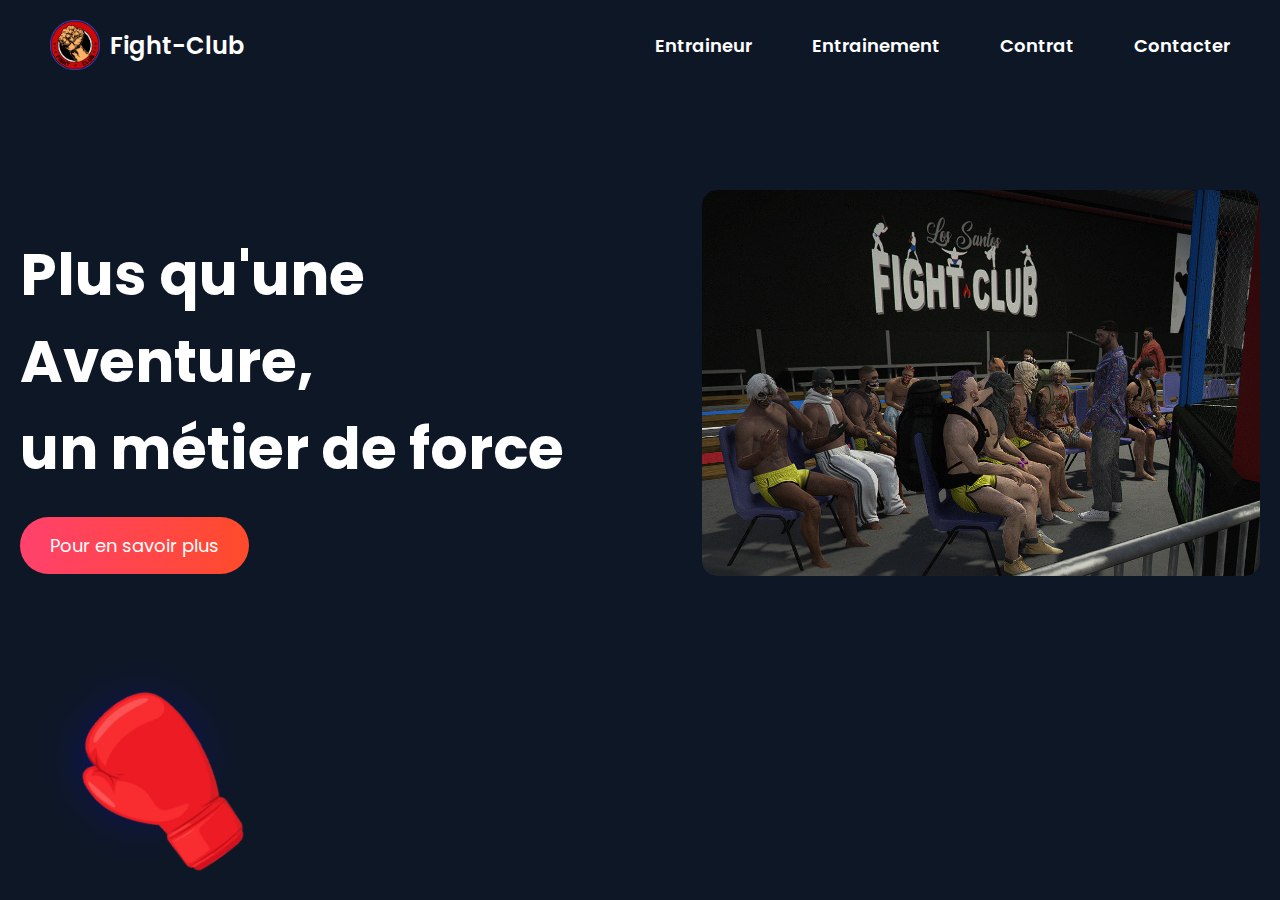
==== index.html @ 619f3e19 "maj" ====
<!DOCTYPE html>
<html lang="fr">
<head>
    <meta charset="UTF-8">
    <meta name="viewport" content="width=device-width, initial-scale=1.0">
    <title>Fight-Club</title>
    <link rel="stylesheet" href="styles.css">
    <link href="https://fonts.googleapis.com/css2?family=Poppins:wght@600&display=swap" rel="stylesheet">
</head>
<body>
    <header>
        <div class="logo">
            <img src="fc.png" alt="Fight-Club Logo">
            <span>Fight-Club</span>
        </div>
        <nav>
            <ul>
                <li><a href="#">Entraineur</a></li>
                <li><a href="#">Entrainement</a></li>
                <li><a href="#">Contrat</a></li>
                <li><a href="#">Contacter</a></li>
            </ul>
        </nav>
    </header>
    <main>
        <section class="hero">
            <div class="hero-content">
                <h1>Plus qu'une Aventure,<br> un métier de force</h1>
                <a href="#" class="cta-button">Pour en savoir plus</a>
            </div>
            <div class="hero-image">
                <div class="image-wrapper">
                    <img src="image.png" alt="Fight Club Image">
                </div>
            </div>
        </section>
    </main>
    <button id="scrollToTopBtn">⬆</button>
    <div class="boxing-glove">
        <img src="image2.png" alt="Boxing Glove">
    </div>
    <script src="scripts.js"></script>
</body>
</html>
---- styles.css ----
body {
    margin: 0;
    font-family: 'Poppins', sans-serif;
    background-color: #0E1726;
    color: #fff;
}

header {
    display: flex;
    justify-content: space-between;
    align-items: center;
    padding: 20px 50px;
    background-color: #0E1726;
    position: sticky;
    top: 0;
    z-index: 1000;
}

.logo {
    display: flex;
    align-items: center;
}

.logo img {
    width: 50px;
    margin-right: 10px;
}

.logo span {
    font-size: 24px;
    font-weight: 600;
}

nav ul {
    list-style-type: none;
    margin: 0;
    padding: 0;
    display: flex;
    gap: 60px;
}

nav ul li {
    display: inline;
}

nav ul li a {
    color: #fff;
    text-decoration: none;
    font-size: 18px;
    font-weight: 600;
    position: relative;
    transition: color 0.3s;
}

nav ul li a::before {
    content: '';
    position: absolute;
    width: 0;
    height: 3px;
    bottom: -5px;
    left: 0;
    background-color: #FF416C;
    transition: width 0.3s;
}

nav ul li a:hover::before {
    width: 100%;
}

nav ul li a:hover {
    color: #FF416C;
}

.hero {
    display: flex;
    justify-content: space-between;
    align-items: center;
    padding: 100px 20px;
    background-color: #0E1726;
    animation: fadeIn 1s ease-in-out;
}

@keyframes fadeIn {
    from {
        opacity: 0;
        transform: translateY(20px);
    }
    to {
        opacity: 1;
        transform: translateY(0);
    }
}

.hero-content {
    max-width: 50%;
}

.hero-content h1 {
    font-size: 58px;
    margin-bottom: 25px;
    animation: slideInLeft 1s ease-in-out;
    left: 300px;
}

@keyframes slideInLeft {
    from {
        opacity: 0;
        transform: translateX(-50px);
    }
    to {
        opacity: 1;
        transform: translateX(0);
        left: 30px;
    }
}

.cta-button {
    display: inline-block;
    padding: 15px 30px;
    background: linear-gradient(90deg, #FF416C, #FF4B2B, #FF416C);
    background-size: 200% 200%;
    color: #fff;
    text-decoration: none;
    border-radius: 30px;
    font-size: 18px;
    transition: background-position 0.5s;
    animation: slideInUp 1s ease-in-out;
}

.cta-button:hover {
    background-position: right center;
}

@keyframes slideInUp {
    from {
        opacity: 0;
        transform: translateY(50px);
    }
    to {
        opacity: 1;
        transform: translateY(0);
    }
}

.hero-image {
    position: relative;
    width: 45%;
}

.image-wrapper {
    position: relative;
    width: 100%;
    height: 100%;
    border-radius: 15px;
    overflow: hidden;
}

.image-wrapper::before {
    content: '';
    position: absolute;
    top: 0;
    left: 0;
    right: 0;
    bottom: 0;
    background: radial-gradient(circle at center, rgba(0, 0, 255, 0.5), rgba(0, 0, 255, 0));
    border-radius: 15px;
    z-index: -1;
    filter: blur(100px);
    pointer-events: none;
}

.hero-image img {
    width: 100%;
    height: auto;
    display: block;
    border-radius: 15px;
    animation: slideInRight 1s ease-in-out forwards;
}

@keyframes slideInRight {
    from {
        opacity: 0;
        transform: translateX(50px);
    }
    to {
        opacity: 1;
        transform: translateX(0);
    }
}

#scrollToTopBtn {
    position: fixed;
    bottom: 20px;
    right: 20px;
    width: 40px;
    height: 40px;
    border: none;
    border-radius: 50%;
    background-color: #fff;
    color: #000;
    font-size: 20px;
    cursor: pointer;
    display: none;
    justify-content: center;
    align-items: center;
    box-shadow: 0 4px 8px rgba(0, 0, 0, 0.2);
    transition: background-color 0.3s;
}

#scrollToTopBtn:hover {
    background-color: #FF416C;
    color: #fff;
}

.boxing-glove {
    position: fixed;
    bottom: 80px;
    left: 80px;
    width: 120px;
    height: 120px;
    transform: rotate(-35deg);
    animation: fadeInGlove 1s ease-in-out forwards;
}

@keyframes fadeInGlove {
    from {
        opacity: 0;
        transform: translateY(20px);
    }
    to {
        opacity: 1;
        transform: translateY(0);
        transform: rotate(-35deg);
    }
}

.boxing-glove img {
    width: 100%;
    height: auto;
    border-radius: 15%;
}

.boxing-glove::before {
    content: '';
    position: absolute;
    top: 0;
    left: 0;
    right: 0;
    bottom: 0;
    background: radial-gradient(circle at center, rgba(0, 0, 255, 0.5), rgba(0, 0, 255, 0));
    border-radius: 50%;
    z-index: -1;
    filter: blur(20px);
    pointer-events: none;
}

@media (max-width: 768px) {
    .hero {
        flex-direction: column;
        text-align: center;
    }

    .hero-content {
        max-width: 100%;
    }

    .hero-image {
        margin-top: 20px;
        width: 100%;
    }
}
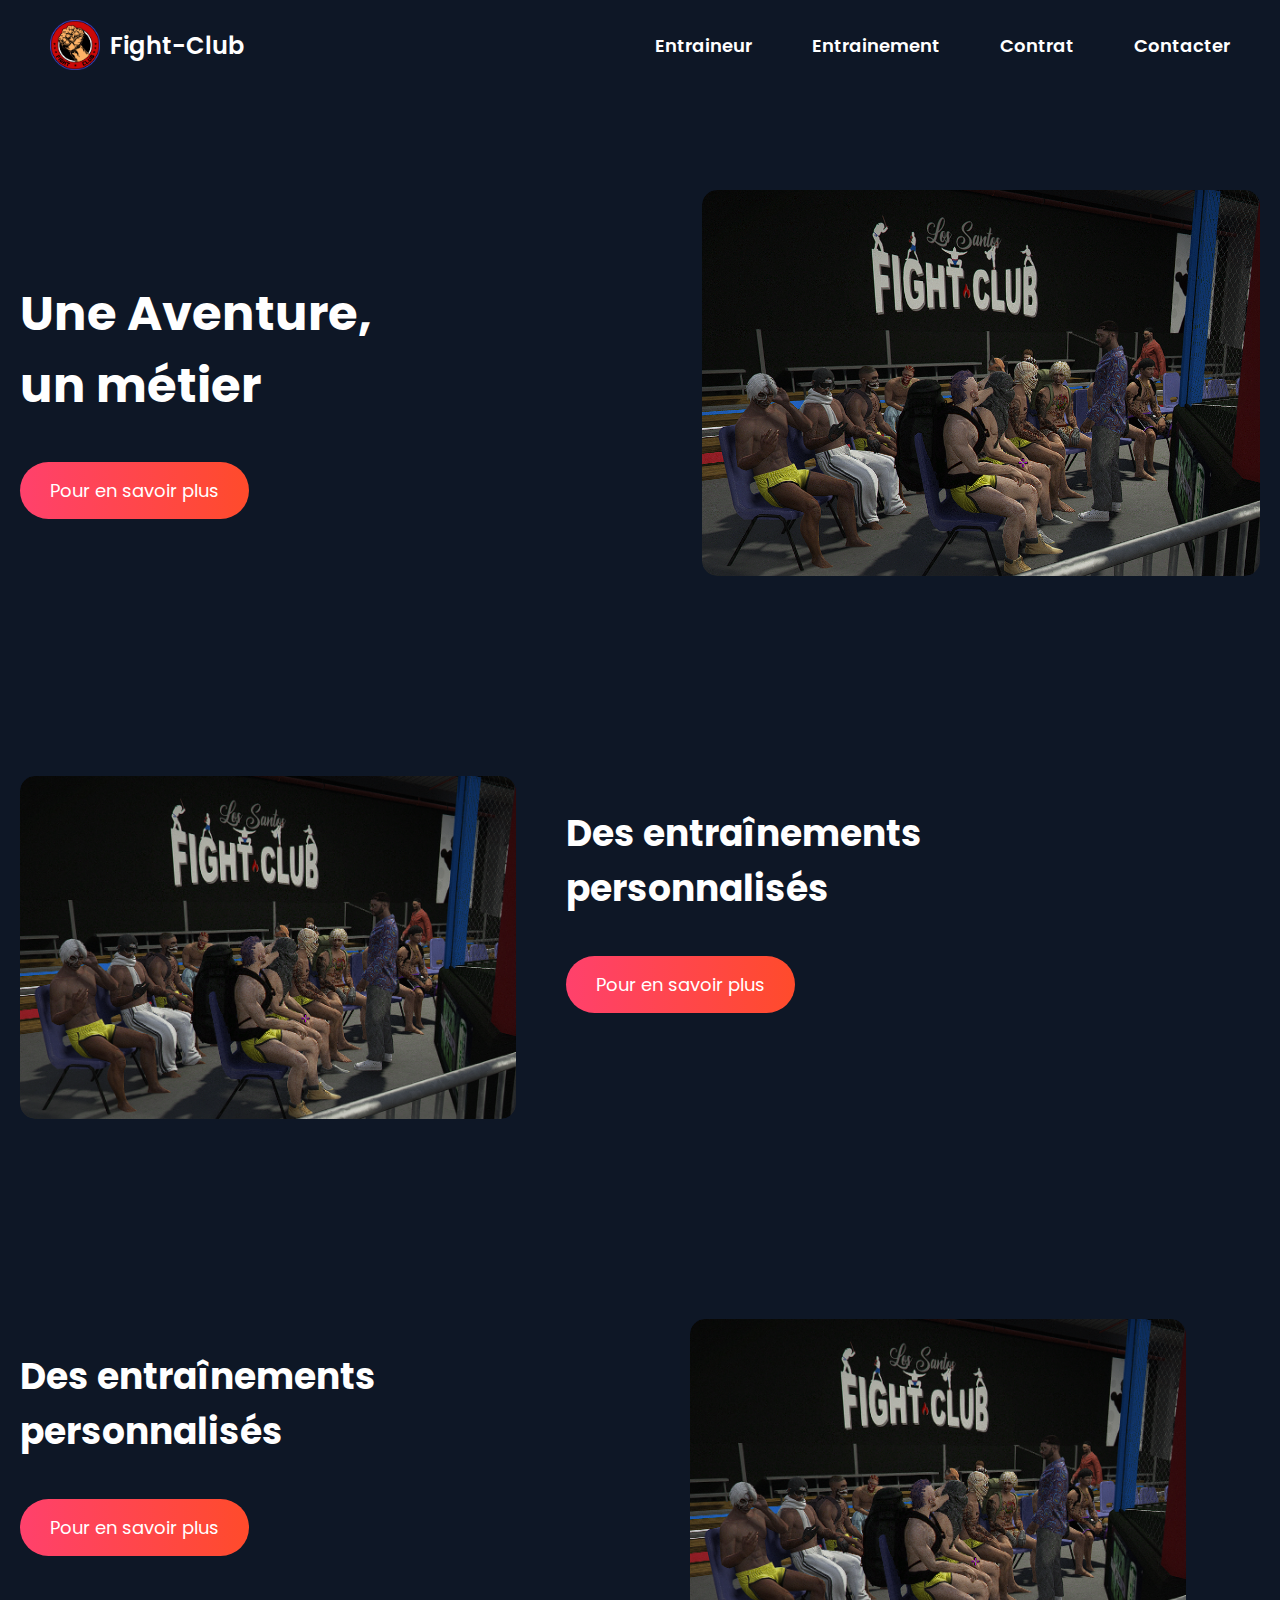
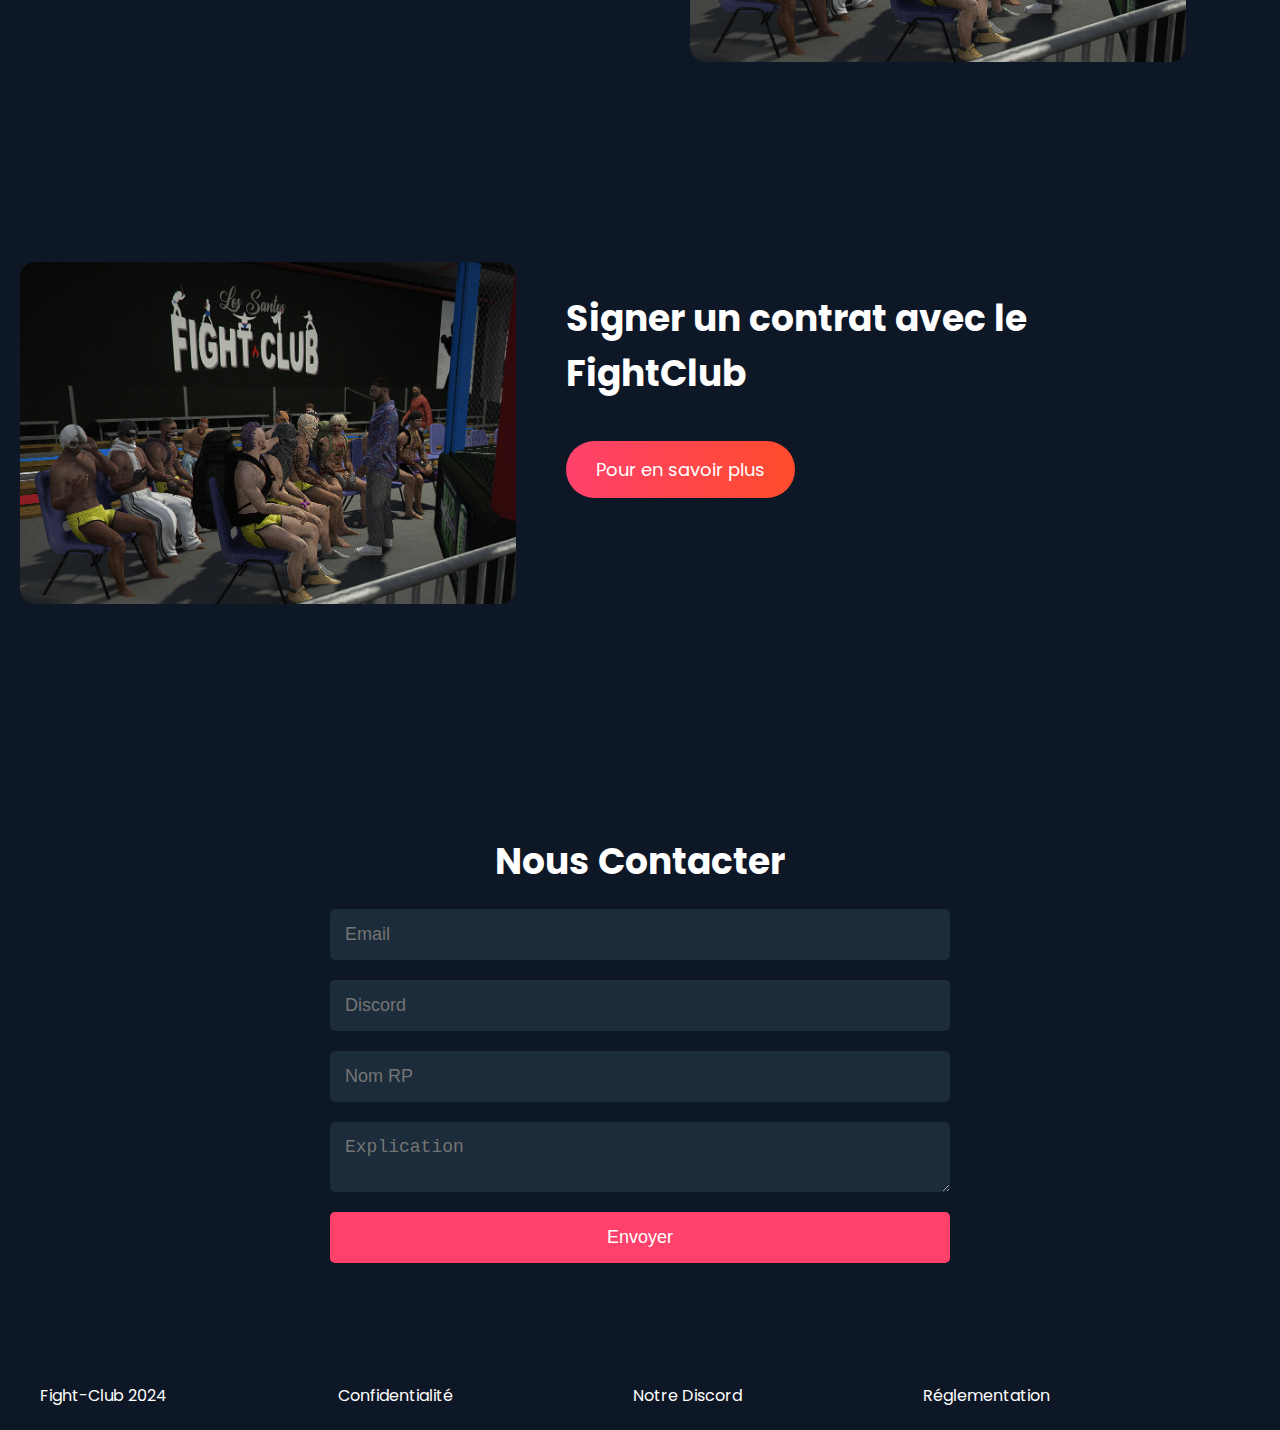
==== commit e1e732c5: "Add files via upload" ====
--- a/index.html
+++ b/index.html
@@ -6,6 +6,7 @@
     <title>Fight-Club</title>
     <link rel="stylesheet" href="styles.css">
     <link href="https://fonts.googleapis.com/css2?family=Poppins:wght@600&display=swap" rel="stylesheet">
+    <script src="https://twemoji.maxcdn.com/v/latest/twemoji.min.js" crossorigin="anonymous"></script>
 </head>
 <body>
     <header>
@@ -15,17 +16,17 @@
         </div>
         <nav>
             <ul>
-                <li><a href="#">Entraineur</a></li>
-                <li><a href="#">Entrainement</a></li>
-                <li><a href="#">Contrat</a></li>
-                <li><a href="#">Contacter</a></li>
+                <li><a href="#section-entraineur">Entraineur</a></li>
+                <li><a href="#section-entrainement">Entrainement</a></li>
+                <li><a href="#section-contrat">Contrat</a></li>
+                <li><a href="#section-contacter">Contacter</a></li>
             </ul>
         </nav>
     </header>
     <main>
         <section class="hero">
             <div class="hero-content">
-                <h1>Plus qu'une Aventure,<br> un métier de force</h1>
+                <h1>Une Aventure,<br>un métier</h1>
                 <a href="#" class="cta-button">Pour en savoir plus</a>
             </div>
             <div class="hero-image">
@@ -34,11 +35,80 @@
                 </div>
             </div>
         </section>
+
+        <section id="section-entraineur" class="trainer">
+            <div class="trainer-content">
+                <div class="trainer-image">
+                    <div class="image-wrapper">
+                        <img src="image.png" alt="Trainer Image">
+                    </div>
+                </div>
+                <div class="trainer-text">
+                    <h2>Des entraînements personnalisés</h2>
+                    <a href="#" class="cta-button">Pour en savoir plus</a>
+                </div>
+            </div>
+        </section>
+
+        <section id="section-entrainement" class="training">
+            <div class="training-content">
+                <div class="training-text">
+                    <h2>Des entraînements personnalisés</h2>
+                    <a href="#" class="cta-button">Pour en savoir plus</a>
+                </div>
+                <div class="training-image">
+                    <div class="image-wrapper">
+                        <img src="image.png" alt="Training Image">
+                    </div>
+                </div>
+            </div>
+        </section>
+
+        <section id="section-contrat" class="contract">
+            <div class="contract-content">
+                <div class="contract-image">
+                    <div class="image-wrapper">
+                        <img src="image.png" alt="Boxing Glove">
+                    </div>
+                </div>
+                <div class="contract-text">
+                    <h2>Signer un contrat avec le FightClub</h2>
+                    <a href="#" class="cta-button">Pour en savoir plus</a>
+                </div>
+            </div>
+        </section>
+
+        <section id="section-contacter" class="contact">
+            <h2>Nous Contacter</h2>
+            <form id="contact-form">
+                <input type="email" id="email" placeholder="Email" required>
+                <input type="text" id="discord" placeholder="Discord" required>
+                <input type="text" id="nom-rp" placeholder="Nom RP" required>
+                <textarea id="explication" placeholder="Explication" required></textarea>
+                <button type="submit">Envoyer</button>
+            </form>
+        </section>
+        
     </main>
+    <footer>
+        <div class="footer-content">
+            <span>Fight-Club 2024</span>
+            <a href="#">Confidentialité</a>
+            <a href="#">Notre Discord</a>
+            <a href="#">Réglementation</a>
+            <div class="footer-icons">
+                <span class="emoji" data-emoji="🔒"></span>
+                <span class="emoji" data-emoji="🗨️"></span>
+                <span class="emoji" data-emoji="📜"></span>
+            </div>
+        </div>
+    </footer>
     <button id="scrollToTopBtn">⬆</button>
-    <div class="boxing-glove">
-        <img src="image2.png" alt="Boxing Glove">
-    </div>
-    <script src="scripts.js"></script>
+    <script src=".js"></script>
+    <script>
+        document.addEventListener('DOMContentLoaded', function () {
+            twemoji.parse(document.body);
+        });
+    </script>
 </body>
 </html>
--- a/styles.css
+++ b/styles.css
@@ -96,10 +96,9 @@
 }
 
 .hero-content h1 {
-    font-size: 58px;
-    margin-bottom: 25px;
+    font-size: 48px;
+    margin-bottom: 20px;
     animation: slideInLeft 1s ease-in-out;
-    left: 300px;
 }
 
 @keyframes slideInLeft {
@@ -110,12 +109,12 @@
     to {
         opacity: 1;
         transform: translateX(0);
-        left: 30px;
     }
 }
 
 .cta-button {
     display: inline-block;
+    margin-top: 20px;
     padding: 15px 30px;
     background: linear-gradient(90deg, #FF416C, #FF4B2B, #FF416C);
     background-size: 200% 200%;
@@ -164,9 +163,9 @@
     bottom: 0;
     background: radial-gradient(circle at center, rgba(0, 0, 255, 0.5), rgba(0, 0, 255, 0));
     border-radius: 15px;
+    filter: blur(40px);
+    pointer-events: none;
     z-index: -1;
-    filter: blur(100px);
-    pointer-events: none;
 }
 
 .hero-image img {
@@ -188,59 +187,40 @@
     }
 }
 
-#scrollToTopBtn {
-    position: fixed;
-    bottom: 20px;
-    right: 20px;
-    width: 40px;
-    height: 40px;
-    border: none;
-    border-radius: 50%;
-    background-color: #fff;
-    color: #000;
-    font-size: 20px;
-    cursor: pointer;
-    display: none;
+.training, .trainer, .contract {
+    padding: 100px 20px;
+    display: flex;
     justify-content: center;
     align-items: center;
-    box-shadow: 0 4px 8px rgba(0, 0, 0, 0.2);
-    transition: background-color 0.3s;
-}
-
-#scrollToTopBtn:hover {
-    background-color: #FF416C;
-    color: #fff;
-}
-
-.boxing-glove {
-    position: fixed;
-    bottom: 80px;
-    left: 80px;
-    width: 120px;
-    height: 120px;
-    transform: rotate(-35deg);
-    animation: fadeInGlove 1s ease-in-out forwards;
-}
-
-@keyframes fadeInGlove {
-    from {
-        opacity: 0;
-        transform: translateY(20px);
-    }
-    to {
-        opacity: 1;
-        transform: translateY(0);
-        transform: rotate(-35deg);
-    }
-}
-
-.boxing-glove img {
+}
+
+.training-content, .trainer-content, .contract-content {
+    display: flex;
+    gap: 50px;
+}
+
+.training-image, .trainer-image, .contract-image {
+    position: relative;
+    width: 40%;
+}
+
+.training-image img, .trainer-image img, .contract-image img {
     width: 100%;
     height: auto;
-    border-radius: 15%;
-}
-
-.boxing-glove::before {
+    display: block;
+    border-radius: 15px;
+    animation: fadeIn 1s ease-in-out forwards;
+}
+
+.training-image .image-wrapper, .trainer-image .image-wrapper, .contract-image .image-wrapper {
+    position: relative;
+    width: 100%;
+    height: 100%;
+    border-radius: 15px;
+    overflow: hidden;
+}
+
+.training-image .image-wrapper::before, .trainer-image .image-wrapper::before, .contract-image .image-wrapper::before {
     content: '';
     position: absolute;
     top: 0;
@@ -248,24 +228,117 @@
     right: 0;
     bottom: 0;
     background: radial-gradient(circle at center, rgba(0, 0, 255, 0.5), rgba(0, 0, 255, 0));
+    border-radius: 15px;
+    filter: blur(40px);
+    pointer-events: none;
+    z-index: -1;
+}
+
+.training-text, .trainer-text, .contract-text {
+    max-width: 50%;
+}
+
+.training-text h2, .trainer-text h2, .contract-text h2 {
+    font-size: 36px;
+    margin-bottom: 20px;
+}
+
+.contact {
+    padding: 100px 20px;
+    background-color: #0E1726;
+    display: flex;
+    flex-direction: column;
+    align-items: center;
+}
+
+.contact h2 {
+    font-size: 36px;
+    margin-bottom: 20px;
+}
+
+form {
+    display: flex;
+    flex-direction: column;
+    gap: 20px;
+    width: 50%;
+}
+
+form input, form textarea, form button {
+    padding: 15px;
+    font-size: 18px;
+    border-radius: 5px;
+    border: none;
+}
+
+form input, form textarea {
+    background-color: #1C2C3A;
+    color: #fff;
+}
+
+form button {
+    background-color: #FF416C;
+    color: #fff;
+    cursor: pointer;
+}
+
+footer {
+    padding: 20px;
+    background-color: #0E1726;
+    text-align: center;
+    display: flex;
+    justify-content: space-between;
+    align-items: center;
+}
+
+footer .footer-content {
+    display: flex;
+    justify-content: space-between;
+    width: 100%;
+    padding: 0 20px;
+}
+
+footer a {
+    color: #fff;
+    text-decoration: none;
+    margin: 0 10px;
+}
+
+.footer-icons {
+    display: flex;
+    gap: 10px;
+}
+
+.footer-icons .emoji {
+    font-size: 24px;
+    display: inline-block;
+}
+
+#scrollToTopBtn {
+    position: fixed;
+    bottom: 20px;
+    right: 20px;
+    background-color: #fff;
+    color: #0E1726;
+    border: none;
     border-radius: 50%;
-    z-index: -1;
+    padding: 10px 20px;
+    cursor: pointer;
+    display: none;
+}
+
+.boxing-glove {
+    position: fixed;
+    bottom: 20px;
+    left: 20px;
+    width: 50px;
+    height: 50px;
+    animation: fadeIn 1s ease-in-out;
+}
+
+.boxing-glove img {
+    width: 100%;
+    height: auto;
+    display: block;
     filter: blur(20px);
-    pointer-events: none;
-}
-
-@media (max-width: 768px) {
-    .hero {
-        flex-direction: column;
-        text-align: center;
-    }
-
-    .hero-content {
-        max-width: 100%;
-    }
-
-    .hero-image {
-        margin-top: 20px;
-        width: 100%;
-    }
-}
+    transform: rotate(-10deg);
+}
